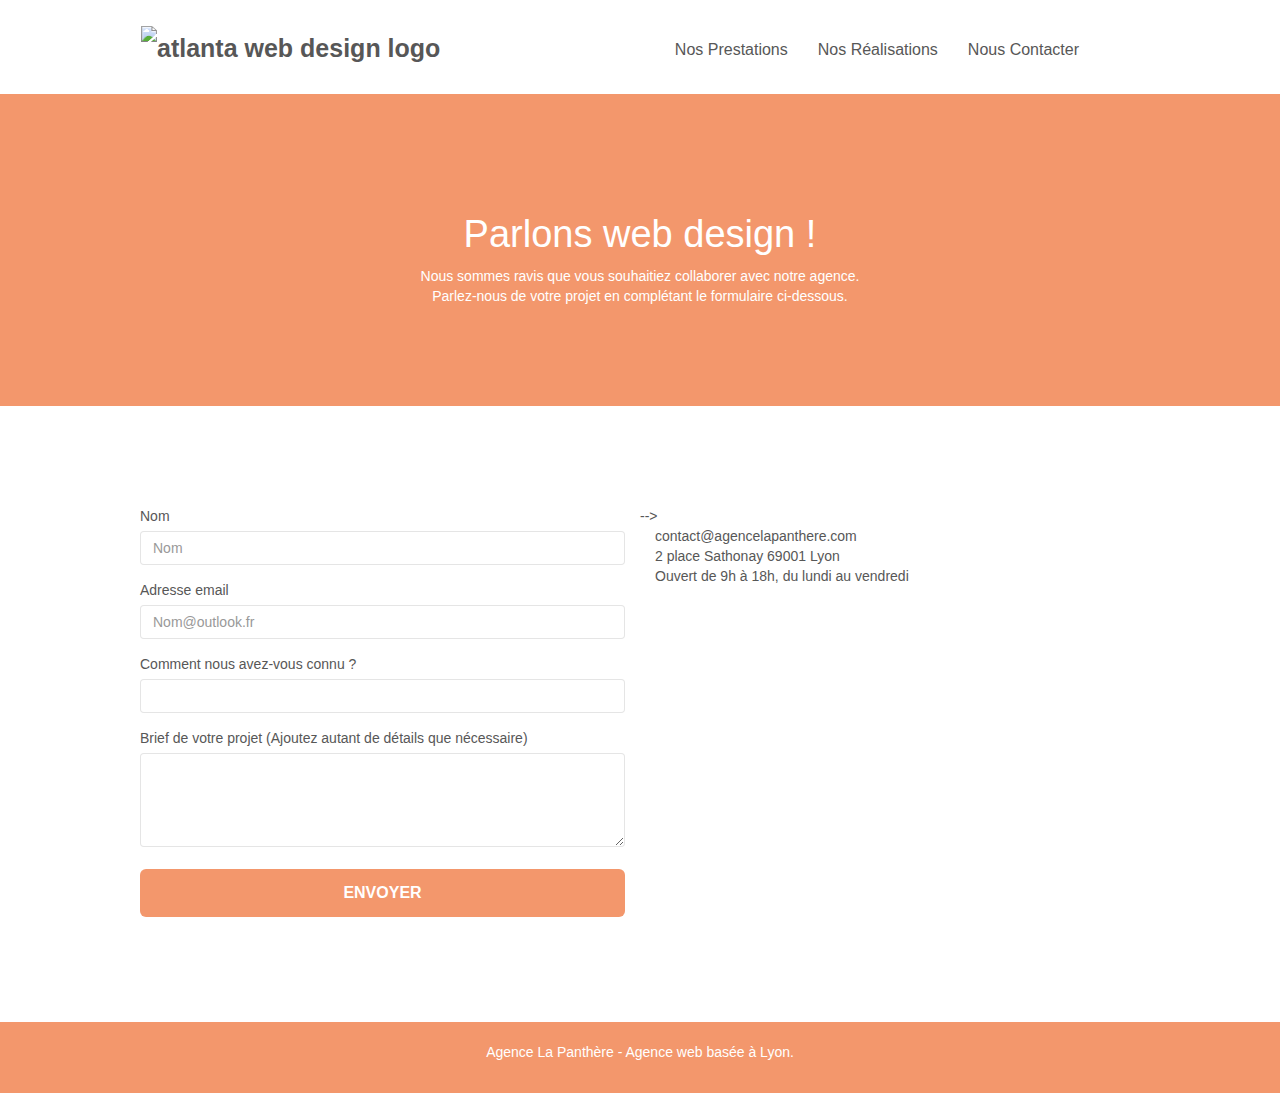
==== Contact_La_Panthere.html @ c795269b "Creation du site LA Panthere modifié" ====
<!doctype html>
<html lang="Default">
<head>
    <meta charset="utf-8">
    <meta name="keywords" content="">
	<meta name="description" content="Contact Notre agence de communication située à LYON (69) spécialiste dans la création et la refonte de site internet . ">
    <meta name="viewport" content="width=device-width, initial-scale=1.0, viewport-fit=cover">
    <link rel="shortcut icon" type="image/png" href="img/favicon.jpg">
    
	<link rel="stylesheet" type="text/css" href="./css/bootstrap.css">
	<link rel="stylesheet" type="text/css" href="./css/style.css">
	<link rel="stylesheet" type="text/css" href="./css/font-awesome.min.css">
	<link rel="stylesheet" type="text/css" href="./css/et-line.min.css">
	   
	<script src="./js/jquery-2.1.0.js"></script>
	<script src="./js/bootstrap.js"></script>
	<script src="./js/blocs.js"></script>
	<script src="./js/jqBootstrapValidation.js"></script>
	<script src="./js/formHandler.js"></script>
    <title>Contact Agence La PANTERE</title>

    
<!-- Analytics -->
<script>(function(w,d,s,l,i){w[l]=w[l]||[];w[l].push({'gtm.start':
	new Date().getTime(),event:'gtm.js'});var f=d.getElementsByTagName(s)[0],
	j=d.createElement(s),dl=l!='dataLayer'?'&l='+l:'';j.async=true;j.src=
	'https://www.googletagmanager.com/gtm.js?id='+i+dl;f.parentNode.insertBefore(j,f);
	})(window,document,'script','dataLayer','GTM-XXXXXX');</script>
	<!-- End Google Tag Manager -->
<!-- Analytics END -->
    
</head>
<body>
<!-- Principal conteneur -->
<div class="page-container">
    
<!-- bloc-0 -->
<HEADER>
<div class="bloc bgc-white l-bloc " id="bloc-0">
	<div class="container bloc-sm">
		<nav class="navbar row">
			<div role="banner" aria-level="Logo agence La PANTHERE" class="navbar-header">
				<a class="navbar-brand" href="index.html"><img src="img/agence-la-panthere-monochrome.svg" alt="atlanta web design logo" height="40" /></a>
				<button id="nav-toggle" type="button" class="ui-navbar-toggle navbar-toggle" data-toggle="collapse" data-target=".navbar-1">
					<span class="sr-only">Toggle navigation</span><span class="icon-bar"></span><span class="icon-bar"></span><span class="icon-bar"></span>
				</button>
			</div>
			<div class="collapse navbar-collapse navbar-1 special-dropdown-nav">
				<ul class="site-navigation nav navbar-nav">
					<li>
						<a href="index.html#Prestation">Nos Prestations</a>
						 
					</li>
					<li>
						<a href="index.html#Réalisation">Nos Réalisations</a>
					</li>
					<li>
						<a href="Contact_La_Panthere.html">Nous Contacter</a>
					</li>
					 
				</ul>
			</div>
		</nav>
	</div>
</div>
</HEADER>
<!-- bloc-0 END -->

<!-- bloc-6 -->
<div class="bloc bg-dots-bg bg-repeat bgc-atomic-tangerine d-bloc bloc-bg-texture texture-paper" id="bloc-6">
	<div class="container bloc-lg">
		<div class="row">
			<div class="col-sm-12">
				<h1 class="text-center hero-bloc-text ltc-white">
					Parlons web design !
				</h1>
				<p class="text-center mg-lg ltc-white tight-width-whitespace">
					Nous sommes ravis que vous souhaitiez collaborer avec notre agence.<br>
					Parlez-nous de votre projet en complétant le formulaire ci-dessous.
				</p>
			</div>
		</div>
	</div>
</div>
<!-- bloc-6 END -->

<!-- bloc-7 -->
<div class="bloc bgc-white l-bloc" id="bloc-7">
	<div class="container bloc-lg">
		 <div class="row"> 
			 
			<div class="col-sm-6">
				<form id="form_1" novalidate success-msg="Your message has been sent." fail-msg="Sorry it seems that our mail server is not responding, Sorry for the inconvenience!">
					<div class="form-group">
						<label>
							Nom
						</label>
						<input id="name" class="form-control" placeholder="Nom" required />
					</div>
					<div class="form-group">
						<label>
							Adresse email
						</label>
						<input id="email" class="form-control" type="email" placeholder="Nom@outlook.fr" required />
					</div>
					<div class="form-group">
						<label>
							Comment nous avez-vous connu ?
						</label>
						<input class="form-control" type="email" required id="input_504" />
					</div>
					<div class="form-group">
						<label>
							Brief de votre projet (Ajoutez autant de détails que nécessaire)<br>
						</label><textarea id="message" class="form-control" rows="4" cols="50" required></textarea>
					</div> 
					<button class="bloc-button btn btn-lg btn-block cta-hero btn-atomic-tangerine" type="submit">
						Envoyer
					</button>
				</form>
			</div>
			<a role="link" aria-label="Map" href="https://www.google.fr/maps/place/2+Pl.+Sathonay,+69001+Lyon/@45.7695241,4.8279786,17z/data=!3m1!4b1!4m5!3m4!1s0x47f4eb020f3664e9:0x13e3d71752922c1f!8m2!3d45.7695241!4d4.8301673"> -->
			<div id="Contact"class="col-sm-6">
				
				
					contact@agencelapanthere.com<br>2 place Sathonay 69001 Lyon<br>Ouvert de 9h à 18h, du lundi au vendredi<br>
				</a>
			</div>
		</div>
	</div>
</div>
<!-- bloc-7 END -->

<!-- ScrollToTop Button -->
<a class="bloc-button btn btn-d scrollToTop" onclick="scrollToTarget('1')"><span class="fa fa-chevron-up"></span></a>
<!-- ScrollToTop Button END-->


<!-- Footer - bloc-8 -->
<div class="bloc bgc-atomic-tangerine d-bloc" id="bloc-8">
	<div class="container bloc-sm">
		<div class="row">
			<div class="col-sm-12">
				<p class="text-center white">
					Agence La Panthère - Agence web basée à Lyon.<br>
				</p>
				<div class="row row-no-gutters social">
					<div class="col-sm-3">
						<div class="text-center">
							<a role="link" aria-label="lien vers twitter" class="social" href="https://twitter.com/?lang=fr"><span class="fa fa-twitter icon-md"></span></a>
						</div>
					</div>
					<div class="col-sm-3">
						<div class="text-center">
							<a role="link" aria-label="lien vers facebook" class="social" href="https://fr-fr.facebook.com/"><span class="fa fa-facebook icon-md"></span></a>
						</div>
					</div>
					<div class="col-sm-3">
						<div class="text-center">
							<a role="link" aria-label="lien vers dribbble" class="social" href="https://dribbble.com/"><span class="fa fa-dribbble icon-md"></span></a>
						</div>
					</div>
					<div class="col-sm-3">
						<div class="text-center">
							<a role="link"aria-label="lien vers instagram" class="social" href="https://www.instagram.com/?hl=fr"><span class="fa fa-instagram icon-md"></span></a>
						</div>
					</div>
				</div>
			</div>
		</div>
	</div>
</div>
<!-- Footer - bloc-8 END -->

</div>
<!-- Principal conteneur END -->
    

</body>
</html>
---- css/style.css ----
body {
    margin: 0;
    padding: 0;
    background: #FFF;
    overflow-x: hidden;
    -webkit-font-smoothing: antialiased;
    -moz-osx-font-smoothing: grayscale;
}
 
a:focus-visible {
    /* Dessiner un contour pour les navigateurs qui
       prennent en charge :focus-visible lorsque la
       navigation est au clavier */
    outline: 4px solid rgb(152, 115, 240);
    background: transparent;
  }
  a .text-center:focus-visible {
    /* Dessiner un contour pour les navigateurs qui
       prennent en charge :focus-visible lorsque la
       navigation est au clavier */

    outline: 4px solid rgb(152, 115, 240);
    background: transparent;
  }
  .btn:focus-visible {
    /* Dessiner un contour pour les navigateurs qui
       prennent en charge :focus-visible lorsque la
       navigation est au clavier */
    outline: 4px solid rgb(250, 235, 29);
    background: #f3976c; 
  }





 a,
 

 
a:hover {
    text-decoration: none;
    cursor: pointer;
}

#page-loading-blocs-notifaction {
    position: fixed;
    top: 0;
    bottom: 0;
    width: 100%;
    z-index: 100000;
    background: #FFFFFF url("./img/pageload-spinner.gif") no-repeat center center;
}

.bloc {
    width: 100%;
    clear: both;
    background: 50% 50% no-repeat;
    padding: 0 50px;
    -webkit-background-size: cover;
    -moz-background-size: cover;
    -o-background-size: cover;
    background-size: cover;
    position: relative;
}

.bloc .container {
display:flex;

flex-direction: column;

    padding-left: 0;
    padding-right: 0;
}

.bloc-lg {
     
    padding: 100px 50px;
}

.bloc-md {
    padding: 50px;
}

.bloc-sm {
    padding: 20px 50px;
}

.bg-center,
.bg-l-edge,
.bg-r-edge,
.bg-t-edge,
.bg-b-edge,
.bg-tl-edge,
.bg-bl-edge,
.bg-tr-edge,
.bg-br-edge,
.bg-repeat {
    -webkit-background-size: auto!important;
    -moz-background-size: auto!important;
    -o-background-size: auto!important;
    background-size: auto!important;
}

.bg-repeat {
    background: repeat;
}

.bg-t-edge {
    background: top no-repeat;
}

.bloc-bg-texture::before {
    content: "";
    background-size: 2px 2px;
    position: absolute;
    top: 0;
    bottom: 0;
    left: 0;
    right: 0;
}

.texture-paper::before {
    background: url("./img/texture-paper.png");
    background-size: 280px 280px;
}

.b-parallax {
    background-attachment: fixed;
}

.d-bloc {
    color: rgba(255, 255, 255, .7);
}

.d-bloc button:hover {
    color: rgba(255, 255, 255, .9);
}

.d-bloc .icon-round,
.d-bloc .icon-square,
.d-bloc .icon-rounded,
.d-bloc .icon-semi-rounded-a,
.d-bloc .icon-semi-rounded-b {
    border-color: rgba(255, 255, 255, .9);
}

.d-bloc .divider-h span {
    border-color: rgba(255, 255, 255, .2);
}

.d-bloc .a-btn,
.d-bloc .navbar a,
.d-bloc .navbar-brand,
.d-bloc a .icon-sm,
.d-bloc a .icon-md,
.d-bloc a .icon-lg,
.d-bloc a .icon-xl,
.d-bloc h1 a,
.d-bloc h2 a,
.d-bloc h3 a,
.d-bloc h4 a,
.d-bloc h5 a,
.d-bloc h6 a,
.d-bloc p a {
    color: rgba(255, 255, 255, .6);
}

.d-bloc .a-btn:hover,
.d-bloc .navbar a:hover,
.d-bloc .navbar-brand:hover,
.d-bloc a:hover .icon-sm,
.d-bloc a:hover .icon-md,
.d-bloc a:hover .icon-lg,
.d-bloc a:hover .icon-xl,
.d-bloc h1 a:hover,
.d-bloc h2 a:hover,
.d-bloc h3 a:hover,
.d-bloc h4 a:hover,
.d-bloc h5 a:hover,
.d-bloc h6 a:hover,
.d-bloc p a:hover {
    color: rgba(255, 255, 255, 1);
}

.d-bloc .navbar-toggle .icon-bar {
    background: rgba(255, 255, 255, 1);
}

.d-bloc .btn-wire,
.d-bloc .btn-wire:hover {
    color: rgba(255, 255, 255, 1);
    border-color: rgba(255, 255, 255, 1);
}

.d-bloc .panel {
    color: rgba(0, 0, 0, .5);
}

.d-bloc .panel button:hover {
    color: rgba(0, 0, 0, .7);
}

.d-bloc .panel icon {
    border-color: rgba(0, 0, 0, .7);
}

.d-bloc .panel .divider-h span {
    border-color: rgba(0, 0, 0, .1);
}

.d-bloc .panel .a-btn {
    color: rgba(0, 0, 0, .6);
}

.d-bloc .panel .a-btn:hover {
    color: rgba(0, 0, 0, 1);
}

.d-bloc .panel .btn-wire,
.d-bloc .panel .btn-wire:hover {
    color: rgba(0, 0, 0, .7);
    border-color: rgba(0, 0, 0, .3);
}

.d-bloc .panel,
.l-bloc {

    color: rgba(0, 0, 0, .5);
}

.d-bloc .panel button:hover,
.l-bloc button:hover {
    color: rgba(0, 0, 0, .7);
}

.l-bloc .icon-round,
.l-bloc .icon-square,
.l-bloc .icon-rounded,
.l-bloc .icon-semi-rounded-a,
.l-bloc .icon-semi-rounded-b {
    border-color: rgba(0, 0, 0, .7);
}

.d-bloc .panel .divider-h span,
.l-bloc .divider-h span {
    border-color: rgba(0, 0, 0, .1);
}

.d-bloc .panel .a-btn,
.l-bloc .a-btn,
.l-bloc .navbar a,
.l-bloc .navbar-brand,
.l-bloc a .icon-sm,
.l-bloc a .icon-md,
.l-bloc a .icon-lg,
.l-bloc a .icon-xl,
.l-bloc h1 a,
.l-bloc h2 a,
.l-bloc h3 a,
.l-bloc h4 a,
.l-bloc h5 a,
.l-bloc h6 a,
.l-bloc p a {
    color: rgba(0, 0, 0, .6);
}

.d-bloc .panel .a-btn:hover,
.l-bloc .a-btn:hover,
.l-bloc .navbar a:hover,
.l-bloc .navbar-brand:hover,
.l-bloc a:hover .icon-sm,
.l-bloc a:hover .icon-md,
.l-bloc a:hover .icon-lg,
.l-bloc a:hover .icon-xl,
.l-bloc h1 a:hover,
.l-bloc h2 a:hover,
.l-bloc h3 a:hover,
.l-bloc h4 a:hover,
.l-bloc h5 a:hover,
.l-bloc h6 a:hover,
.l-bloc p a:hover {
    color: rgba(0, 0, 0, 1);
}

.l-bloc .navbar-toggle .icon-bar {
    color: rgba(0, 0, 0, .6);
}

.d-bloc .panel .btn-wire,
.d-bloc .panel .btn-wire:hover,
.l-bloc .btn-wire,
.l-bloc .btn-wire:hover {
    color: rgba(0, 0, 0, .7);
    border-color: rgba(0, 0, 0, .3);
}

.voffset {
    margin-top: 30px;
}

.voffset-lg {
    margin-top: 80px;
}

.row-no-gutters {
    margin-right: 0;
    margin-left: 0;
}

.row.row-no-gutters > [class^="col-"],
.row.row-no-gutters > [class*=" col-"] {
    padding-right: 0;
    padding-left: 0;
}

#bloc-1-hero h1 {
    font-size: 32px;
}

.navbar {
    margin-bottom: 0;
    z-index: 1;
}

.navbar-brand {
    height: auto;
    padding: 3px 15px;
    font-size: 25px;
    font-weight: normal;
    font-weight: 600;
    line-height: 44px;
}

.navbar-brand img {
    max-height: 200px;
    margin: 0 5px 0 0;
    display: inline;
}

.navbar-brand img[src$=svg] {
    min-width: 100px;
}

.nav-center .navbar-brand img {
    margin: 0;
}

.navbar .nav {
    padding-top: 2px;
    margin-right: -16px;
    margin-right: 40px;
    float: right;
    z-index: 1;
}

.nav > li {
    float: left;
    margin-top: 4px;
    font-size: 16px;
}

.navbar-nav .open .dropdown-menu > li > a {
    text-align: inherit;
}

.nav > li a:hover,
.nav > li a:focus {
    background: transparent;
}

.navbar-toggle {
    margin: 10px 10px 0 0;
    border: 0px;
}

.navbar-toggle:hover {
    background: transparent!important;
}

.navbar-toggle .icon-bar {
    background-color: rgba(0, 0, 0, .5);
    width: 26px;
}

.nav-invert .navbar .nav {
    float: left;
}

.nav-invert .navbar-header,
.nav-invert .navbar-brand {
    float: right;
    position: relative;
    z-index: 2;
}

@media (min-width: 768px) {
    .site-navigation {
        position: absolute;
        top: 50%;
        right: 20px;
        transform: translate(0, -50%);
        -webkit-transform: translateY(-50%);
    }
    .nav > li .dropdown-menu a,
    .nav > li .dropdown-menu a:hover {
        color: #484848;
    }
    .nav-invert .site-navigation {
        left: 0;
        right: 0;
    }
    .nav-center {
        text-align: center;
    }
    .nav-center .navbar-header {
        width: 100%;
    }
    .nav-center .navbar-header,
    .nav-center .navbar-brand,
    .nav-center .nav > li {
        float: none;
        display: inline-block;
    }
    .nav-center .site-navigation {
        position: relative;
        width: 100%;
        right: 0;
        margin-right: 0px;
        margin-top: 20px;
    }
    .nav-center.mini-nav .navbar-toggle {
        float: none;
        margin: 10px auto 0;
    }
}

.nav > li > .dropdown a {
    background: none!important;
    display: block;
    padding: 14px 15px;
}

nav .caret {
    margin: 0 5px;
}

.dropdown-menu .dropdown-menu {
    top: -8px;
    left: 100%;
}

.dropdown-menu .dropmenu-flow-right {
    top: 100%;
    left: 0;
    margin-left: -1px;
    border-top-left-radius: 0;
    border-top-right-radius: 0;
}

.dropdown-menu .dropdown span {
    border: 4px solid black;
    border-top-color: transparent;
    border-right-color: transparent;
    border-bottom-color: transparent;
    margin: 6px -5px 0 0!important;
    float: right;
}

.mg-md {
    margin-top: 10px;
    margin-bottom: 20px;
}

.mg-lg {
    margin-top: 10px;
    margin-bottom: 40px;
}

.btn {
    margin: 0 5px 5px 0;
}

.btn.pull-right {
    margin: 0 0 5px 5px;
}

.btn-d,
.btn-d:hover,
.btn-d:focus {
    color: #FFF;
    background: rgba(0, 0, 0, .3);
}

/*button {
    outline: none!important;
     
}*/


.btn-rd {
    border-radius: 40px;
}

.btn-clean {
    border: 1px solid rgba(0, 0, 0, .08);
    border-bottom-color: rgba(0, 0, 0, .1);
    text-shadow: 0 1px 0 rgba(0, 0, 1, .1);
    box-shadow: 0 1px 3px rgba(0, 0, 1, .25), inset 0 1px 0 0 rgba(255, 255, 255, .15);
}

.icon-md {
    font-size: 30px!important;
}

.icon-lg {
    font-size: 60px!important;
}

.sm-shadow {
    text-shadow: 0 1px 2px rgba(0, 0, 0, .3);
}

.panel-sq,
.panel-sq .panel-heading,
.panel-sq .panel-footer {
    border-radius: 0;
}

.panel-rd {
    border-radius: 30px;
}

.panel-rd .panel-heading {
    border-radius: 29px 29px 0 0;
}

.panel-rd .panel-footer {
    border-radius: 0 0 29px 29px;
}

.form-control {
    border-color: rgba(0, 0, 0, .1);
    box-shadow: none;
}

.scrollToTop {
    width: 40px;
    height: 40px;
    position: fixed;
    bottom: 20px;
    right: 20px;
    opacity: 0;
    z-index: 500;
    transition: all .3s ease-in-out;
}

.scrollToTop span {
    margin-top: 6px;
}

.showScrollTop {
    font-size: 14px;
    opacity: 1;
}

a[data-lightbox] {
    position: relative;
    display: block;
    text-align: center;
}

a[data-lightbox]:hover::before {
    content: "+";
    font-family: "HelveticaNeue-Light", "Helvetica Neue Light", "Helvetica Neue", Helvetica, Arial;
    font-size: 32px;
    width: 50px;
    height: 50px;
    margin-left: -25px;
    border-radius: 50%;
    background: rgba(0, 0, 0, .6);
    color: #FFF;
    font-weight: 100;
    z-index: 1;
    position: absolute;
    top: 50%;
    transform: translateY(-50%);
    -webkit-transform: translateY(-50%);
    user-select: contain;                      /* changement de code pour activer le focus*/
}

a[data-lightbox]:hover img {
    opacity: 0.6;
    -webkit-animation-fill-mode: none;
    animation-fill-mode: none;
}

#lightbox-modal {
    display: flex;
    align-items: center;
}

#lightbox-modal .modal-dialog {
    width: 90%;
    max-width: 900px;
    margin: 0 auto 0;
}

#lightbox-modal .modal-dialog img {
    max-height: 90vh;
    margin: 0 auto;
}

.lightbox-caption {
    padding: 20px;
    color: #FFF;
    background: rgba(0, 0, 0, .5);
    position: absolute;
    left: 15px;
    right: 15px;
    bottom: 5px;
}

.close-lightbox {
    color: #FFF;
    font-size: 30px;
    position: absolute;
    top: 20px;
    right: 20px;
    z-index: 20;
    background: rgba(0, 0, 0, .5);
    border: none;
    line-height: 30px;
    padding: 0 9px 5px;
    opacity: 0.3;
}

.close-lightbox:hover,
.next-lightbox:hover,
.prev-lightbox:hover {
    opacity: 1.0;
    color: #FFF;
}

.next-lightbox,
.prev-lightbox {
    font-size: 20px;
    color: rgba(255, 255, 255, .9);
    background: rgba(0, 0, 0, .5);
    transition: all .2s ease-in-out;
    position: absolute;
    top: 45%;
    z-index: 1;
    opacity: 0.4;
     
       
}
 
.prev-lightbox:focus-visible{ 
    outline: 4px solid rgb(245, 229, 8);
    background: transparent;
}
.next-lightbox:focus-visible{
 
    outline: 4px solid rgb(245, 229, 8);
    background: transparent;
}


.next-lightbox {
    padding: 6px 8px 1px 13px;
    right: 25px;
}

.prev-lightbox {
    padding: 6px 13px 1px 10px;
    left: 25px;
}

.snapshot-lb .modal-body {
    padding-bottom: 45px;
}
 



.snapshot-lb .lightbox-caption {
    padding: 0;
    color: rgba(0, 0, 0, .5);
    background: none;
}

h1,
h2,
h3,
h4,
h5,
h6,
p,
label,
.btn,
a {
    font-family: "helvetica";
    font-weight: 400;
    color: #575757!important;
}

.container {
    max-width: 1000px;
}

.hero-bloc-text {
    font-size: 38px;
}

.hero-bloc-text-sub {
    font-size: 36px;
}

.statement-bloc-text {
    line-height: 26px;
    font-style: italic;
    font-size: 20px;
    text-align: center;
    font-weight: lighter;
    max-width: 540px;
    margin: auto auto auto auto;
}

p {
    font-size: 14px;
}

.tight-width-whitespace {
    max-width: 600px;
    margin: auto auto auto auto;
}

.h1 {
    font-size: 20px;
    font-family: "Open Sans";
}

.cta-hero {
    margin-top: 22px;
    color: #FFFFFF!important;
    text-transform: uppercase;
    padding: 12px 28px 12px 28px;
    font-size: 16px;
    font-weight: 700;
}

.social {
    max-width: 400px;
    margin: auto auto auto auto;
}

h2 {
    font-size: 22px;
    line-height: 1.4em;
}

h3 {
    font-size: 15px;
    text-transform: uppercase;
    font-weight: 700;
    color: #333333!important;
}

.med-width-whitespace {
    max-width: 800px;
    margin: auto auto auto auto;
    box-shadow: 0px 0px 0px #000000;
}

h1 {
    color: #333333!important;
}

h4 {
    color: #33333350!important;
    font-weight: lighter;
}

.icons {
    margin-bottom: 14px;
    margin-top: 24px;
}

.white {
    color: #FFFFFF!important;
}

.portfolio-thumb {
    margin-bottom: 24px;
}

.portfolio-row {
    margin-bottom: 44px;
    margin-top: 50px;
}

.avatar {
    box-shadow: 0px 4px 9px rgba(0, 0, 0, 0.3);
}

.black-background {
    background-color: rgba(165, 147, 99, 0.7); /*ratio de 1.359*/ 
    background-color: rgba(62, 65,58, 0.7); /*ratio de 1.359*/ 
    padding: 40px 40px 40px 40px;
}

.bold-link {
    font-weight: 900;
    text-decoration: underline!important;
}

.bgc-white {
    background-color: #FFFFFF;
}

.bgc-dark-slate-blue {
    background-color: #364577;
}

.bgc-atomic-tangerine {
    background-color: #F3976C;
}

.tc-white {
     /*color: #F3976C!important;    ancienne version de couleur*/
    color: #FDBA8E!important;
}

.btn-atomic-tangerine {
    background: #F3976C;
    color: #FFFFFF!important;
}

.btn-atomic-tangerine:hover {
    background: #c27956!important;
    color: #FFFFFF!important;
}

.ltc-white {
    color: #FFFFFF!important;
}

.ltc-white:hover {
    color: #cccccc!important;
}

.ltc-atomic-tangerine {
    color: #F3976C!important;
}

.ltc-atomic-tangerine:hover {
    color: #c27956!important;
}

.icon-dark-slate-blue {
    color: #364577!important;
    border-color: #364577!important;
}

.bg-dots-bg {
    background-image: url("../font-awesome.css");
}

.bg-lines-h2-bg {
    background-image: url("../img/lines-h2-bg.png");
}

.bg-banniere {
    background-image: url("../img/agence-la-panthere.jpg");
}

.bg-presentation {
    background-image: url("../img/image-de-presentation.jpg");
}

@media (max-width: 1024px) {
    .bloc {
        padding-left: 20px;
        padding-right: 20px;
    }
    .bloc.full-width-bloc,
    .bloc-tile-2.full-width-bloc .container,
    .bloc-tile-3.full-width-bloc .container,
    .bloc-tile-4.full-width-bloc .container {
        padding-left: 0;
        padding-right: 0;
    }
}

@media (max-width: 992px) and (min-width: 768px) {
    .navbar .nav {
        max-width: 80%
    }
    .nav-center.navbar .nav {
        max-width: 100%
    }
}

@media only screen and (min-device-width: 768px) and (max-device-width: 1024px) and (orientation: landscape) {
    .b-parallax {
        background-attachment: scroll;
    }
}

@media only screen and (min-device-width: 1024px) and (max-device-width: 1366px) and (-webkit-min-device-pixel-ratio: 1.5) {
    .b-parallax {
        background-attachment: scroll;
    }
}

@media (max-width: 991px) {
    .container {
        width: 100%;
    }
    .b-parallax {
        background-attachment: scroll;
    }
    .page-container,
    #hero-bloc {
        overflow-x: hidden;
        position: relative;
    }
    .bloc {
        padding-left: constant(safe-area-inset-left);
        padding-right: constant(safe-area-inset-right);
    }
    .bloc-group,
    .bloc-group .bloc {
        display: block;
        width: 100%;
    }
    .bloc-fill-screen .fill-bloc-top-edge,
    .bloc-fill-screen .fill-bloc-bottom-edge {
        padding: 0 20px;
        padding-left: constant(safe-area-inset-left);
        padding-right: constant(safe-area-inset-right);
    }
}

@media (max-width: 767px) {
    .page-container {
        overflow-x: hidden;
        position: relative;
    }
    h1,
    h2,
    h3,
    h4,
    h5,
    h6,
    p,
    #disqus_thread {
        padding-left: 10px!important;
        padding-right: 10px!important;
    }
    .b-parallax {
        background-attachment: scroll;
    }
    .navbar .nav {
        padding-top: 0;
        border-top: 1px solid rgba(0, 0, 0, .2);
        float: none!important;
    }
    .navbar.row {
        margin-left: 0;
        margin-right: 0;
    }
    .site-navigation {
        position: inherit;
        transform: none;
        -webkit-transform: none;
        -ms-transform: none;
    }
    .nav > li {
        margin-top: 0;
        border-bottom: 1px solid rgba(0, 0, 0, .1);
        background: rgba(0, 0, 0, .05);
        text-align: left;
        padding-left: 15px;
        width: 100%;
    }
    .nav > li:hover {
        background: rgba(0, 0, 0, .08);
    }
    .dropdown .dropdown a .caret {
        float: none;
        margin: 5px 0 0 10px!important;
        border: 4px solid black;
        border-bottom-color: transparent;
        border-right-color: transparent;
        border-left-color: transparent;
    }
    #hero-bloc .navbar .nav {
        background: rgba(0, 0, 0, .8);
    }
    #hero-bloc .navbar .nav a {
        color: rgba(255, 255, 255, .6);
    }
    .hero {
        padding: 50px 0;
    }
    .hero-nav {
        left: -1px;
        right: -1px;
    }
    .navbar-collapse {
        padding: 0;
        overflow-x: hidden;
        -webkit-box-shadow: none;
        box-shadow: none;
    }
    .navbar-brand img {
        max-height: 40px;
        width: auto;
    }
    .nav-invert .navbar-header {
        float: none;
        width: 100%;
    }
    .nav-invert .navbar-toggle {
        float: left;
        margin-left: 10px;
    }
    .bloc {
        padding-left: 0;
        padding-right: 0;
    }
    .bloc-xxl,
    .bloc-xl,
    .bloc-lg {
        padding: 40px 0;
    }
    .bloc-sm,
    .bloc-md {
        padding-left: 0;
        padding-right: 0;
    }
    .bloc-tile-2 .container,
    .bloc-tile-3 .container,
    .bloc-tile-4 .container,
    .bloc-fill-screen .fill-bloc-top-edge,
    .bloc-fill-screen .fill-bloc-bottom-edge {
        padding-left: 0;
        padding-right: 0;
    }
    .a-block {
        padding: 0 10px;
    }
    .btn-dwn {
        display: none;
    }
    .voffset {
        margin-top: 5px;
    }
    .voffset-md {
        margin-top: 20px;
    }
    .voffset-lg {
        margin-top: 30px;
    }
    form {
        padding: 5px;
    }
    .close-lightbox {
        display: inline-block;
    }
    .blocsapp-device-iphone5 {
        background-size: 216px 425px;
        padding-top: 60px;
        width: 216px;
        height: 425px;
    }
    .blocsapp-device-iphone5 img {
        width: 180px;
        height: 320px;
    }
}

@media (max-width: 400px) {
    .bloc {
        padding-left: 0;
        padding-right: 0;
    }
}

@media (max-width: 767px) {
    .bloc-mob-center-text {
        text-align: center;
    }
}
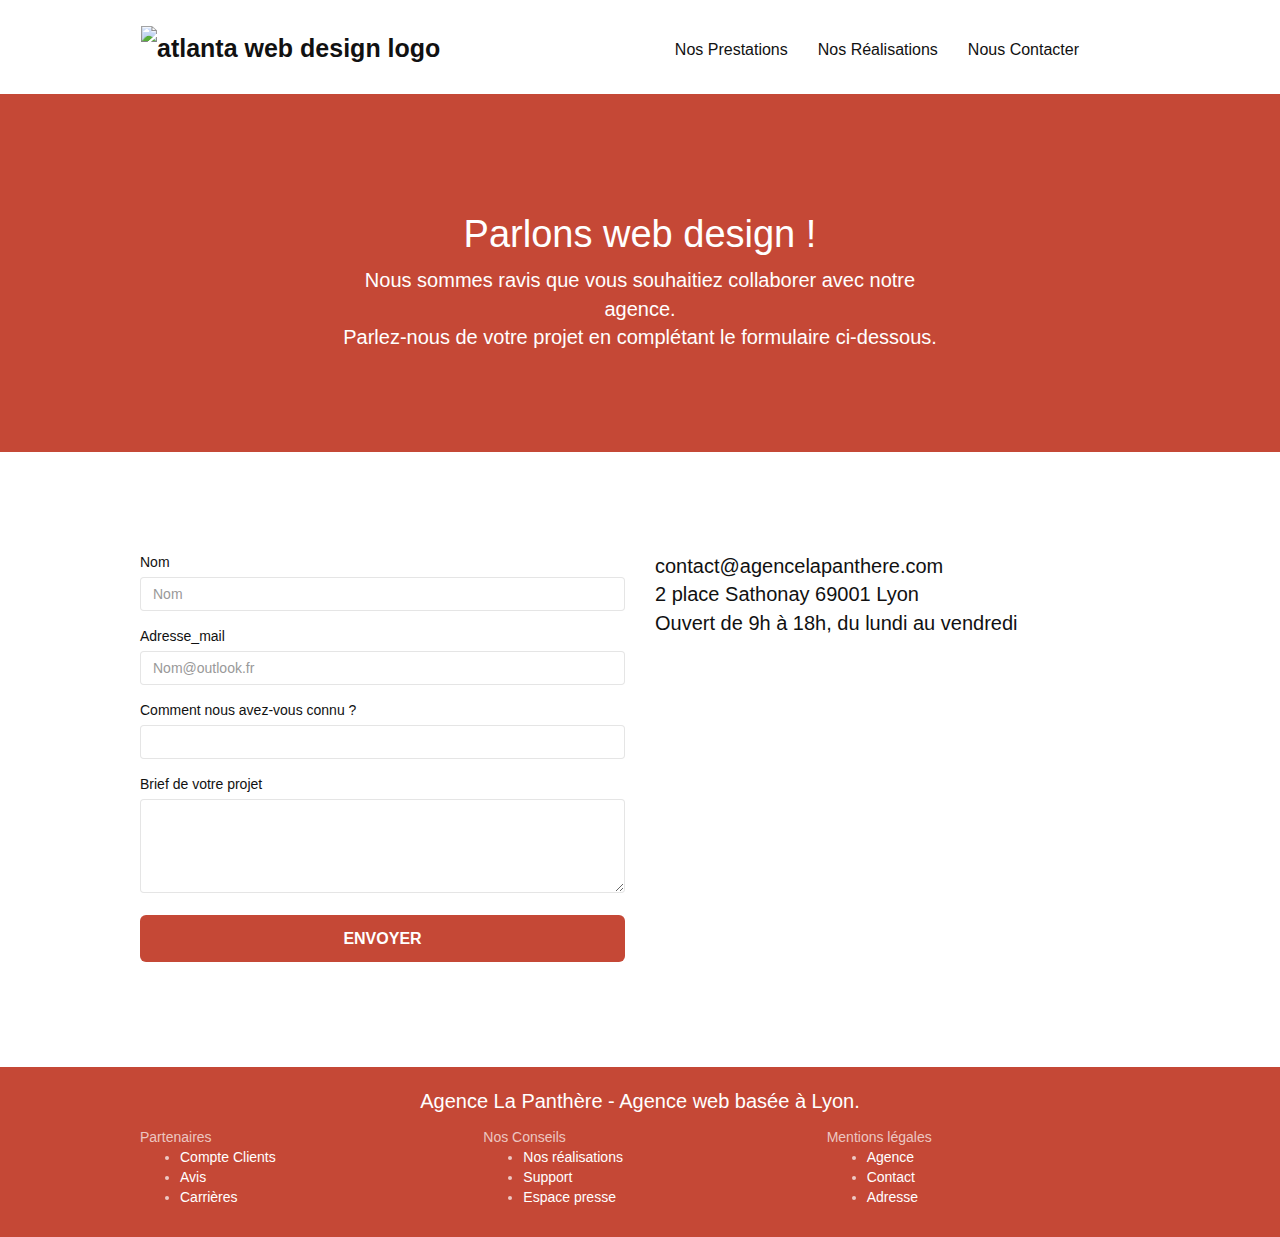
==== commit 48b4baca: "mise a jour" ====
--- a/Contact_La_Panthere.html
+++ b/Contact_La_Panthere.html
@@ -1,5 +1,5 @@
 <!doctype html>
-<html lang="Default">
+<html dir="ltr" lang="fr">
 <head>
     <meta charset="utf-8">
     <meta name="keywords" content="">
@@ -39,7 +39,7 @@
 <div class="bloc bgc-white l-bloc " id="bloc-0">
 	<div class="container bloc-sm">
 		<nav class="navbar row">
-			<div role="banner" aria-level="Logo agence La PANTHERE" class="navbar-header">
+			<div class="navbar-header">
 				<a class="navbar-brand" href="index.html"><img src="img/agence-la-panthere-monochrome.svg" alt="atlanta web design logo" height="40" /></a>
 				<button id="nav-toggle" type="button" class="ui-navbar-toggle navbar-toggle" data-toggle="collapse" data-target=".navbar-1">
 					<span class="sr-only">Toggle navigation</span><span class="icon-bar"></span><span class="icon-bar"></span><span class="icon-bar"></span>
@@ -90,42 +90,62 @@
 		 <div class="row"> 
 			 
 			<div class="col-sm-6">
-				<form id="form_1" novalidate success-msg="Your message has been sent." fail-msg="Sorry it seems that our mail server is not responding, Sorry for the inconvenience!">
-					<div class="form-group">
-						<label>
-							Nom
+				<form id="form_1" method="post" action="traitement.php">
+					<div class="form-group">
+						 
+						<label for="name">Nom</label>
+						<div class="tooltip tooltip.top" hidden role="tooltip">
+							<p>
+								 Veuillez Entrez votre nom
+							</p>
+						 </div>
+						<input type="text" name="name" id="name" class="form-control" placeholder="Nom" required />
+					</div>
+					<div class="form-group">
+						 
+						<label for="Email">Adresse_mail</label>
+						<div class="tooltip tooltip.top" hidden role="tooltip">
+							<p>
+								 Veuillez entrez votre adresse EMail ex: nom.prenom@free.fr
+							</p>
+						 </div>
+						<input type="email" name="Email" id="Email" class="form-control"  placeholder="Nom@outlook.fr" required />
+					</div>
+					<div class="form-group">
+						 
+						<label for="Contact">Comment nous avez-vous connu ?</label>
+						<div class="tooltip tooltip.top" hidden role="tooltip">
+							<p>
+								 Réseaux Sociaux, Salon ...
+							</p>
+						 </div>
+						<input class="form-control" type="text" id="Contact" />
+					</div>
+					<div class="form-group">
+						<label for="message">
+							Brief de votre projet <br>
 						</label>
-						<input id="name" class="form-control" placeholder="Nom" required />
-					</div>
-					<div class="form-group">
-						<label>
-							Adresse email
-						</label>
-						<input id="email" class="form-control" type="email" placeholder="Nom@outlook.fr" required />
-					</div>
-					<div class="form-group">
-						<label>
-							Comment nous avez-vous connu ?
-						</label>
-						<input class="form-control" type="email" required id="input_504" />
-					</div>
-					<div class="form-group">
-						<label>
-							Brief de votre projet (Ajoutez autant de détails que nécessaire)<br>
-						</label><textarea id="message" class="form-control" rows="4" cols="50" required></textarea>
+						<div class="tooltip tooltip.top" hidden role="tooltip">
+							<p>
+								  (Ajoutez autant de détails que nécessaire)
+							</p>
+						 </div>
+
+
+						<textarea name="user_name" id="message" class="form-control" rows="4" cols="50" required></textarea>
 					</div> 
 					<button class="bloc-button btn btn-lg btn-block cta-hero btn-atomic-tangerine" type="submit">
 						Envoyer
 					</button>
 				</form>
 			</div>
-			<a role="link" aria-label="Map" href="https://www.google.fr/maps/place/2+Pl.+Sathonay,+69001+Lyon/@45.7695241,4.8279786,17z/data=!3m1!4b1!4m5!3m4!1s0x47f4eb020f3664e9:0x13e3d71752922c1f!8m2!3d45.7695241!4d4.8301673"> -->
-			<div id="Contact"class="col-sm-6">
-				
-				
-					contact@agencelapanthere.com<br>2 place Sathonay 69001 Lyon<br>Ouvert de 9h à 18h, du lundi au vendredi<br>
+			<section id="Contact_Agence">
+				<a  href="https://www.google.fr/maps/place/2+Pl.+Sathonay,+69001+Lyon/@45.7695241,4.8279786,17z/data=!3m1!4b1!4m5!3m4!1s0x47f4eb020f3664e9:0x13e3d71752922c1f!8m2!3d45.7695241!4d4.8301673">
+					<div class="col-sm-6">
+						<p>contact@agencelapanthere.com<br>2 place Sathonay 69001 Lyon<br>Ouvert de 9h à 18h, du lundi au vendredi<br></p>
+					</div>
 				</a>
-			</div>
+			</section>
 		</div>
 	</div>
 </div>
@@ -137,39 +157,72 @@
 
 
 <!-- Footer - bloc-8 -->
-<div class="bloc bgc-atomic-tangerine d-bloc" id="bloc-8">
-	<div class="container bloc-sm">
-		<div class="row">
-			<div class="col-sm-12">
-				<p class="text-center white">
-					Agence La Panthère - Agence web basée à Lyon.<br>
-				</p>
-				<div class="row row-no-gutters social">
-					<div class="col-sm-3">
-						<div class="text-center">
-							<a role="link" aria-label="lien vers twitter" class="social" href="https://twitter.com/?lang=fr"><span class="fa fa-twitter icon-md"></span></a>
-						</div>
-					</div>
-					<div class="col-sm-3">
-						<div class="text-center">
-							<a role="link" aria-label="lien vers facebook" class="social" href="https://fr-fr.facebook.com/"><span class="fa fa-facebook icon-md"></span></a>
-						</div>
-					</div>
-					<div class="col-sm-3">
-						<div class="text-center">
-							<a role="link" aria-label="lien vers dribbble" class="social" href="https://dribbble.com/"><span class="fa fa-dribbble icon-md"></span></a>
-						</div>
-					</div>
-					<div class="col-sm-3">
-						<div class="text-center">
-							<a role="link"aria-label="lien vers instagram" class="social" href="https://www.instagram.com/?hl=fr"><span class="fa fa-instagram icon-md"></span></a>
+<footer>
+
+	<div class="bloc bgc-atomic-tangerine d-bloc" id="bloc-8">
+		<div class="container bloc-sm">
+			<div class="row">
+				<div class="col-sm-12">
+					<p class="text-center white">
+						Agence La Panthère - Agence web basée à Lyon.<br>
+					</p>
+					<div class="row row-no-gutters social">
+						<div class="col-sm-3">
+							<div class="text-center">
+								<a role="link" aria-label="lien vers twitter" class="social" href="https://twitter.com/?lang=fr"><span class="fa fa-twitter icon-md"></span></a>
+							</div>
+						</div>
+						<div class="col-sm-3">
+							<div class="text-center">
+								<a role="link" aria-label="lien vers facebook" class="social" href="https://fr-fr.facebook.com/"><span class="fa fa-facebook icon-md"></span></a>
+							</div>
+						</div>
+						<div class="col-sm-3">
+							<div class="text-center">
+								<a role="link" aria-label="lien vers dribbble" class="social" href="https://dribbble.com/"><span class="fa fa-dribbble icon-md"></span></a>
+							</div>
+						</div>
+						<div class="col-sm-3">
+							<div class="text-center">
+								<a role="link" aria-label="lien vers instagram" class="social" href="https://www.instagram.com/?hl=fr"><span class="fa fa-instagram icon-md"></span></a>
+							</div>
+						</div>
+					</div>	 
+					<div class="row">
+						<div class="col-sm-4">
+							Partenaires
+								<ul>
+									<li><a role="link" href="">Compte Clients</a></li>
+									<li><a role="link" href="">Avis</a></li>
+									<li><a role="link" href="">Carrières</a></li>
+									 
+								</ul>		
+						</div>
+						<div class="col-sm-4">
+							Nos Conseils
+							<ul>
+								<li><a role="link" href="#Réalisation">Nos réalisations</a></li>
+								<li><a role="link" href=" ">Support</a></li>
+								<li><a role="link" href=" ">Espace presse</a></li>
+								 
+							</ul>
+						</div>
+						<div class="col-sm-4">
+							Mentions légales
+							<ul>
+								<li><a role="link" href="Contact_La_Panthere.html#Contact">Agence</a></li>
+								<li><a role="link" href="Contact_La_Panthere.html#Contact">Contact</a></li>
+								<li><a role="link" href="Contact_La_Panthere.html#Contact">Adresse</a></li>
+								 
+								 
+							</ul>
 						</div>
 					</div>
 				</div>
 			</div>
 		</div>
 	</div>
-</div>
+</footer>
 <!-- Footer - bloc-8 END -->
 
 </div>
--- a/css/style.css
+++ b/css/style.css
@@ -29,13 +29,6 @@
     outline: 4px solid rgb(250, 235, 29);
     background: #f3976c; 
   }
-
-
-
-
-
- a,
- 
 
  
 a:hover {
@@ -146,7 +139,7 @@
 }
 
 .d-bloc .divider-h span {
-    border-color: rgba(255, 255, 255, .2);
+    border-color:  rgba(255, 255, 255, .2); 
 }
 
 .d-bloc .a-btn,
@@ -333,7 +326,7 @@
 }
 
 .navbar-brand img {
-    max-height: 200px;
+    max-height: 300px;
     margin: 0 5px 0 0;
     display: inline;
 }
@@ -702,9 +695,15 @@
 a {
     font-family: "helvetica";
     font-weight: 400;
-    color: #575757!important;
-}
-
+     
+     color: #111111!important;
+}
+
+footer a{
+    color: #ffffff!important;
+}
+
+ 
 .container {
     max-width: 1000px;
 }
@@ -728,7 +727,7 @@
 }
 
 p {
-    font-size: 14px;
+    font-size: 20px; /*14px;*/
 }
 
 .tight-width-whitespace {
@@ -777,7 +776,7 @@
     color: #333333!important;
 }
 
-h4 {
+.light_font {
     color: #33333350!important;
     font-weight: lighter;
 }
@@ -824,7 +823,9 @@
 }
 
 .bgc-atomic-tangerine {
-    background-color: #F3976C;
+    background-color: #F3976C ;
+    background-color: #C16A42 ;
+    background:#C54836;
 }
 
 .tc-white {
@@ -833,7 +834,10 @@
 }
 
 .btn-atomic-tangerine {
-    background: #F3976C;
+     /*background: #F3976C; 
+     background: #DA784B;
+     background: #C57321; */
+     background:#C54836;
     color: #FFFFFF!important;
 }
 
@@ -873,6 +877,7 @@
 
 .bg-banniere {
     background-image: url("../img/agence-la-panthere.jpg");
+     
 }
 
 .bg-presentation {
@@ -1093,4 +1098,16 @@
     .bloc-mob-center-text {
         text-align: center;
     }
+}
+ 
+.form-group:hover .tooltip{
+    display: inline-block;
+    opacity: 0.5;
+    padding-left:10px; 
+    
+    color:#C54836;
+      
+}
+.form-group p{
+    font-size: 15px;
 }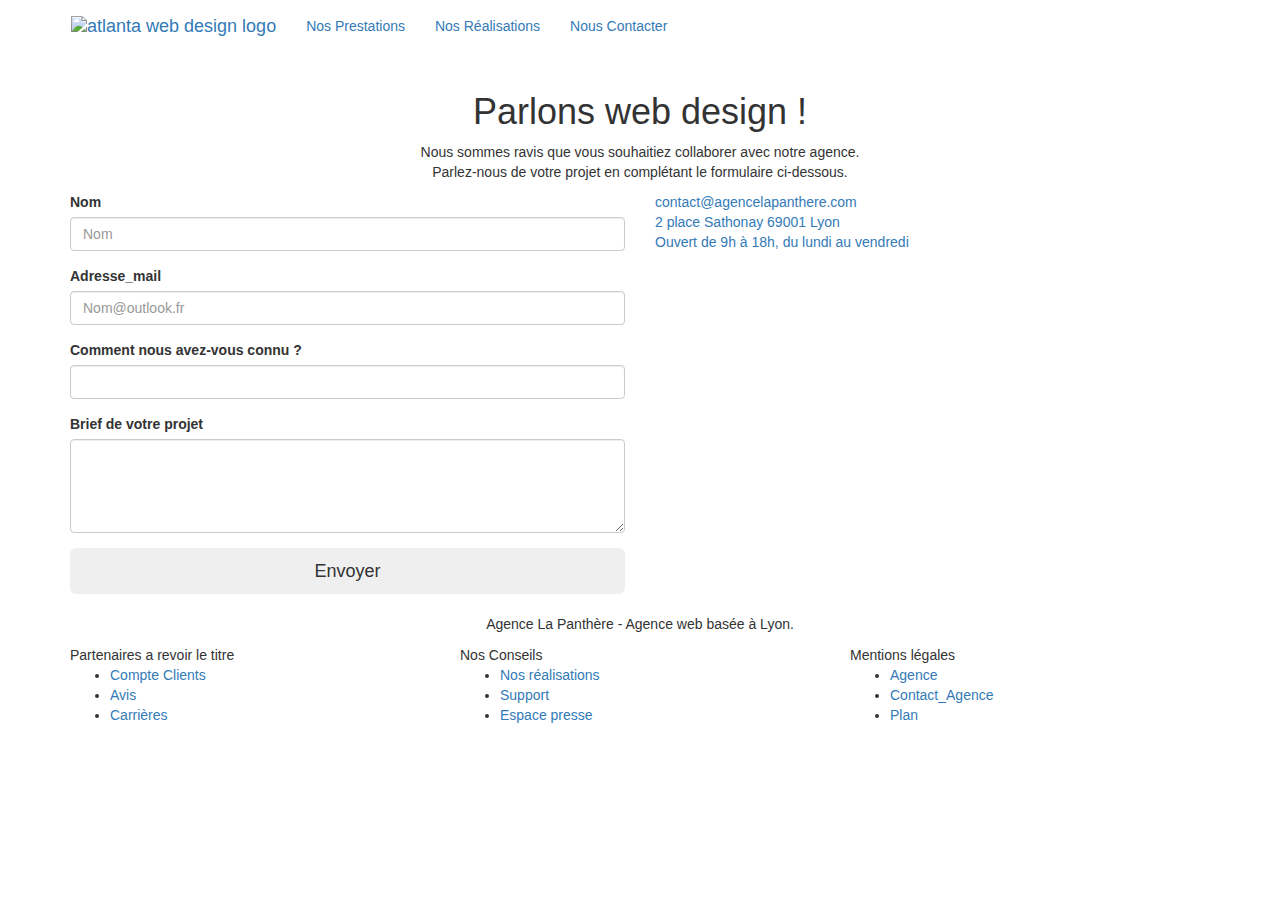
==== commit e4bfe384: "Correctif W3C" ====
--- a/Contact_La_Panthere.html
+++ b/Contact_La_Panthere.html
@@ -1,233 +1,325 @@
-<!doctype html>
+<!DOCTYPE html>
 <html dir="ltr" lang="fr">
-<head>
-    <meta charset="utf-8">
-    <meta name="keywords" content="">
-	<meta name="description" content="Contact Notre agence de communication située à LYON (69) spécialiste dans la création et la refonte de site internet . ">
-    <meta name="viewport" content="width=device-width, initial-scale=1.0, viewport-fit=cover">
-    <link rel="shortcut icon" type="image/png" href="img/favicon.jpg">
-    
-	<link rel="stylesheet" type="text/css" href="./css/bootstrap.css">
-	<link rel="stylesheet" type="text/css" href="./css/style.css">
-	<link rel="stylesheet" type="text/css" href="./css/font-awesome.min.css">
-	<link rel="stylesheet" type="text/css" href="./css/et-line.min.css">
-	   
-	<script src="./js/jquery-2.1.0.js"></script>
-	<script src="./js/bootstrap.js"></script>
-	<script src="./js/blocs.js"></script>
-	<script src="./js/jqBootstrapValidation.js"></script>
-	<script src="./js/formHandler.js"></script>
+  <head>
+    <meta charset="utf-8" />
+    <meta name="keywords" content="" />
+    <meta
+      name="description"
+      content="Contact Notre agence de communication située à LYON (69) spécialiste dans la création et la refonte de site internet . "
+    />
+    <meta
+      name="viewport"
+      content="width=device-width, initial-scale=1.0, viewport-fit=cover"
+    />
+    <link rel="shortcut icon" type="image/png" href="img/favicon.jpg" />
+
+    <link rel="stylesheet" type="text/css" href="./css/bootstrap.min.css" />
+    <link rel="stylesheet" type="text/css" href="./css/style.min.css" />
+    <link rel="stylesheet" type="text/css" href="./css/font-awesome.min.css" />
+    <link rel="stylesheet" type="text/css" href="./css/et-line.min.css" />
+
+    <script src="./js/jquery-2.1.0.js" defer></script>
+    <script src="./js/bootstrap.js" defer></script>
+    <script src="./js/blocs.js" defer></script>
+    <script src="./js/jqBootstrapValidation.js" defer></script>
+    <script src="./js/formHandler.js" defer></script>
+
+    <meta name="robots" content="index, follow" />
+    <!-- pour un suivi par google-->
+
     <title>Contact Agence La PANTERE</title>
-
-    
-<!-- Analytics -->
-<script>(function(w,d,s,l,i){w[l]=w[l]||[];w[l].push({'gtm.start':
-	new Date().getTime(),event:'gtm.js'});var f=d.getElementsByTagName(s)[0],
-	j=d.createElement(s),dl=l!='dataLayer'?'&l='+l:'';j.async=true;j.src=
-	'https://www.googletagmanager.com/gtm.js?id='+i+dl;f.parentNode.insertBefore(j,f);
-	})(window,document,'script','dataLayer','GTM-XXXXXX');</script>
-	<!-- End Google Tag Manager -->
-<!-- Analytics END -->
-    
-</head>
-<body>
-<!-- Principal conteneur -->
-<div class="page-container">
-    
-<!-- bloc-0 -->
-<HEADER>
-<div class="bloc bgc-white l-bloc " id="bloc-0">
-	<div class="container bloc-sm">
-		<nav class="navbar row">
-			<div class="navbar-header">
-				<a class="navbar-brand" href="index.html"><img src="img/agence-la-panthere-monochrome.svg" alt="atlanta web design logo" height="40" /></a>
-				<button id="nav-toggle" type="button" class="ui-navbar-toggle navbar-toggle" data-toggle="collapse" data-target=".navbar-1">
-					<span class="sr-only">Toggle navigation</span><span class="icon-bar"></span><span class="icon-bar"></span><span class="icon-bar"></span>
-				</button>
-			</div>
-			<div class="collapse navbar-collapse navbar-1 special-dropdown-nav">
-				<ul class="site-navigation nav navbar-nav">
-					<li>
-						<a href="index.html#Prestation">Nos Prestations</a>
-						 
-					</li>
-					<li>
-						<a href="index.html#Réalisation">Nos Réalisations</a>
-					</li>
-					<li>
-						<a href="Contact_La_Panthere.html">Nous Contacter</a>
-					</li>
-					 
-				</ul>
-			</div>
-		</nav>
-	</div>
-</div>
-</HEADER>
-<!-- bloc-0 END -->
-
-<!-- bloc-6 -->
-<div class="bloc bg-dots-bg bg-repeat bgc-atomic-tangerine d-bloc bloc-bg-texture texture-paper" id="bloc-6">
-	<div class="container bloc-lg">
-		<div class="row">
-			<div class="col-sm-12">
-				<h1 class="text-center hero-bloc-text ltc-white">
-					Parlons web design !
-				</h1>
-				<p class="text-center mg-lg ltc-white tight-width-whitespace">
-					Nous sommes ravis que vous souhaitiez collaborer avec notre agence.<br>
-					Parlez-nous de votre projet en complétant le formulaire ci-dessous.
-				</p>
-			</div>
-		</div>
-	</div>
-</div>
-<!-- bloc-6 END -->
-
-<!-- bloc-7 -->
-<div class="bloc bgc-white l-bloc" id="bloc-7">
-	<div class="container bloc-lg">
-		 <div class="row"> 
-			 
-			<div class="col-sm-6">
-				<form id="form_1" method="post" action="traitement.php">
-					<div class="form-group">
-						 
-						<label for="name">Nom</label>
-						<div class="tooltip tooltip.top" hidden role="tooltip">
-							<p>
-								 Veuillez Entrez votre nom
-							</p>
-						 </div>
-						<input type="text" name="name" id="name" class="form-control" placeholder="Nom" required />
-					</div>
-					<div class="form-group">
-						 
-						<label for="Email">Adresse_mail</label>
-						<div class="tooltip tooltip.top" hidden role="tooltip">
-							<p>
-								 Veuillez entrez votre adresse EMail ex: nom.prenom@free.fr
-							</p>
-						 </div>
-						<input type="email" name="Email" id="Email" class="form-control"  placeholder="Nom@outlook.fr" required />
-					</div>
-					<div class="form-group">
-						 
-						<label for="Contact">Comment nous avez-vous connu ?</label>
-						<div class="tooltip tooltip.top" hidden role="tooltip">
-							<p>
-								 Réseaux Sociaux, Salon ...
-							</p>
-						 </div>
-						<input class="form-control" type="text" id="Contact" />
-					</div>
-					<div class="form-group">
-						<label for="message">
-							Brief de votre projet <br>
-						</label>
-						<div class="tooltip tooltip.top" hidden role="tooltip">
-							<p>
-								  (Ajoutez autant de détails que nécessaire)
-							</p>
-						 </div>
-
-
-						<textarea name="user_name" id="message" class="form-control" rows="4" cols="50" required></textarea>
-					</div> 
-					<button class="bloc-button btn btn-lg btn-block cta-hero btn-atomic-tangerine" type="submit">
-						Envoyer
-					</button>
-				</form>
-			</div>
-			<section id="Contact_Agence">
-				<a  href="https://www.google.fr/maps/place/2+Pl.+Sathonay,+69001+Lyon/@45.7695241,4.8279786,17z/data=!3m1!4b1!4m5!3m4!1s0x47f4eb020f3664e9:0x13e3d71752922c1f!8m2!3d45.7695241!4d4.8301673">
-					<div class="col-sm-6">
-						<p>contact@agencelapanthere.com<br>2 place Sathonay 69001 Lyon<br>Ouvert de 9h à 18h, du lundi au vendredi<br></p>
-					</div>
-				</a>
-			</section>
-		</div>
-	</div>
-</div>
-<!-- bloc-7 END -->
-
-<!-- ScrollToTop Button -->
-<a class="bloc-button btn btn-d scrollToTop" onclick="scrollToTarget('1')"><span class="fa fa-chevron-up"></span></a>
-<!-- ScrollToTop Button END-->
-
-
-<!-- Footer - bloc-8 -->
-<footer>
-
-	<div class="bloc bgc-atomic-tangerine d-bloc" id="bloc-8">
-		<div class="container bloc-sm">
-			<div class="row">
-				<div class="col-sm-12">
-					<p class="text-center white">
-						Agence La Panthère - Agence web basée à Lyon.<br>
-					</p>
-					<div class="row row-no-gutters social">
-						<div class="col-sm-3">
-							<div class="text-center">
-								<a role="link" aria-label="lien vers twitter" class="social" href="https://twitter.com/?lang=fr"><span class="fa fa-twitter icon-md"></span></a>
-							</div>
-						</div>
-						<div class="col-sm-3">
-							<div class="text-center">
-								<a role="link" aria-label="lien vers facebook" class="social" href="https://fr-fr.facebook.com/"><span class="fa fa-facebook icon-md"></span></a>
-							</div>
-						</div>
-						<div class="col-sm-3">
-							<div class="text-center">
-								<a role="link" aria-label="lien vers dribbble" class="social" href="https://dribbble.com/"><span class="fa fa-dribbble icon-md"></span></a>
-							</div>
-						</div>
-						<div class="col-sm-3">
-							<div class="text-center">
-								<a role="link" aria-label="lien vers instagram" class="social" href="https://www.instagram.com/?hl=fr"><span class="fa fa-instagram icon-md"></span></a>
-							</div>
-						</div>
-					</div>	 
-					<div class="row">
-						<div class="col-sm-4">
-							Partenaires
-								<ul>
-									<li><a role="link" href="">Compte Clients</a></li>
-									<li><a role="link" href="">Avis</a></li>
-									<li><a role="link" href="">Carrières</a></li>
-									 
-								</ul>		
-						</div>
-						<div class="col-sm-4">
-							Nos Conseils
-							<ul>
-								<li><a role="link" href="#Réalisation">Nos réalisations</a></li>
-								<li><a role="link" href=" ">Support</a></li>
-								<li><a role="link" href=" ">Espace presse</a></li>
-								 
-							</ul>
-						</div>
-						<div class="col-sm-4">
-							Mentions légales
-							<ul>
-								<li><a role="link" href="Contact_La_Panthere.html#Contact">Agence</a></li>
-								<li><a role="link" href="Contact_La_Panthere.html#Contact">Contact</a></li>
-								<li><a role="link" href="Contact_La_Panthere.html#Contact">Adresse</a></li>
-								 
-								 
-							</ul>
-						</div>
-					</div>
-				</div>
-			</div>
-		</div>
-	</div>
-</footer>
-<!-- Footer - bloc-8 END -->
-
-</div>
-<!-- Principal conteneur END -->
-    
-
-</body>
+    <!-- Analytics -->
+    <script>
+      (function (w, d, s, l, i) {
+        w[l] = w[l] || [];
+        w[l].push({ "gtm.start": new Date().getTime(), event: "gtm.js" });
+        var f = d.getElementsByTagName(s)[0],
+          j = d.createElement(s),
+          dl = l != "dataLayer" ? "&l=" + l : "";
+        j.async = true;
+        j.src = "https://www.googletagmanager.com/gtm.js?id=" + i + dl;
+        f.parentNode.insertBefore(j, f);
+      })(window, document, "script", "dataLayer", "GTM-XXXXXX");
+    </script>
+    <!-- End Google Tag Manager -->
+    <!-- Analytics END -->
+  </head>
+  <body>
+    <!-- Principal conteneur -->
+    <div class="page-container">
+      <!-- bloc-0 -->
+      <header>
+        <div class="bloc bgc-white l-bloc" id="bloc-0">
+          <div class="container bloc-sm">
+            <nav class="navbar row">
+              <div class="navbar-header">
+                <a class="navbar-brand" href="index.html"
+                  ><img
+                    src="img/agence-la-panthere-monochrome.svg"
+                    alt="atlanta web design logo"
+                    height="40"
+                /></a>
+                <button
+                  id="nav-toggle"
+                  type="button"
+                  class="ui-navbar-toggle navbar-toggle"
+                  data-toggle="collapse"
+                  data-target=".navbar-1"
+                >
+                  <span class="sr-only">Toggle navigation</span
+                  ><span class="icon-bar"></span><span class="icon-bar"></span
+                  ><span class="icon-bar"></span>
+                </button>
+              </div>
+              <div
+                class="collapse navbar-collapse navbar-1 special-dropdown-nav"
+              >
+                <ul class="site-navigation nav navbar-nav">
+                  <li>
+                    <a href="index.html#Prestation">Nos Prestations</a>
+                  </li>
+                  <li>
+                    <a href="index.html#Réalisation">Nos Réalisations</a>
+                  </li>
+                  <li>
+                    <a href="Contact_La_Panthere.html">Nous Contacter</a>
+                  </li>
+                </ul>
+              </div>
+            </nav>
+          </div>
+        </div>
+      </header>
+      <!-- bloc-0 END -->
+
+      <!-- bloc-6 -->
+      <div
+        class="bloc bg-dots-bg bg-repeat bgc-atomic-tangerine d-bloc bloc-bg-texture texture-paper"
+        id="bloc-6"
+      >
+        <div class="container bloc-lg">
+          <div class="row">
+            <div class="col-sm-12">
+              <h1 class="text-center hero-bloc-text ltc-white">
+                Parlons web design !
+              </h1>
+              <p class="text-center mg-lg ltc-white tight-width-whitespace">
+                Nous sommes ravis que vous souhaitiez collaborer avec notre
+                agence.<br />
+                Parlez-nous de votre projet en complétant le formulaire
+                ci-dessous.
+              </p>
+            </div>
+          </div>
+        </div>
+      </div>
+      <!-- bloc-6 END -->
+
+      <!-- bloc-7 -->
+      <div class="bloc bgc-white l-bloc" id="bloc-7">
+        <div class="container bloc-lg">
+          <div class="row">
+            <div class="col-sm-6">
+              <form id="form_1" method="post" action="traitement.php">
+                <div class="form-group">
+                  <label for="name">Nom</label>
+                  <div class="tooltip tooltip.top" hidden role="tooltip">
+                    <p>Veuillez Entrez votre nom</p>
+                  </div>
+                  <input
+                    type="text"
+                    name="name"
+                    id="name"
+                    class="form-control"
+                    placeholder="Nom"
+                    aria-required="true"
+                    required
+                  />
+                </div>
+                <div class="form-group">
+                  <label for="Email">Adresse_mail</label>
+                  <div class="tooltip tooltip.top" hidden role="tooltip">
+                    <p>
+                      Veuillez entrez votre adresse EMail ex: nom.prenom@free.fr
+                    </p>
+                  </div>
+                  <input
+                    type="email"
+                    name="Email"
+                    id="Email"
+                    class="form-control"
+                    placeholder="Nom@outlook.fr"
+                    aria-required="true"
+                    required
+                  />
+                </div>
+                <div class="form-group">
+                  <label for="Contact">Comment nous avez-vous connu ?</label>
+                  <div class="tooltip tooltip.top" hidden role="tooltip">
+                    <p>Réseaux Sociaux, Salon ...</p>
+                  </div>
+                  <input class="form-control" type="text" id="Contact" />
+                </div>
+                <div class="form-group">
+                  <label for="message"> Brief de votre projet <br /> </label>
+                  <div class="tooltip tooltip.top" hidden role="tooltip">
+                    <p>(Ajoutez autant de détails que nécessaire)</p>
+                  </div>
+
+                  <textarea
+                    name="user_name"
+                    id="message"
+                    class="form-control"
+                    rows="4"
+                    cols="50"
+                    required
+                  ></textarea>
+                </div>
+                <button
+                  class="bloc-button btn btn-lg btn-block cta-hero btn-atomic-tangerine"
+                  type="submit"
+                >
+                  Envoyer
+                </button>
+              </form>
+            </div>
+            <div id="Contact_Agence">
+              <a
+                href="https://www.google.fr/maps/place/2+Pl.+Sathonay,+69001+Lyon/@45.7695241,4.8279786,17z/data=!3m1!4b1!4m5!3m4!1s0x47f4eb020f3664e9:0x13e3d71752922c1f!8m2!3d45.7695241!4d4.8301673"
+              >
+                <div class="col-sm-6">
+                  <p>
+                    contact@agencelapanthere.com<br />2 place Sathonay 69001
+                    Lyon<br />Ouvert de 9h à 18h, du lundi au vendredi<br />
+                  </p>
+                </div>
+              </a>
+            </div>
+          </div>
+        </div>
+      </div>
+      <!-- bloc-7 END -->
+
+      <!-- ScrollToTop Button -->
+      <a class="bloc-button btn btn-d scrollToTop" onclick="scrollToTarget('1')"
+        ><span class="fa fa-chevron-up"></span
+      ></a>
+      <!-- ScrollToTop Button END-->
+
+      <!-- Footer - bloc-8 -->
+      <footer>
+        <div class="bloc bgc-atomic-tangerine d-bloc" id="bloc-8">
+          <div class="container bloc-sm">
+            <div class="row">
+              <div class="col-sm-12">
+                <p class="text-center white">
+                  Agence La Panthère - Agence web basée à Lyon.<br />
+                </p>
+                <div class="row row-no-gutters social">
+                  <div class="col-sm-3">
+                    <div class="text-center">
+                      <a
+                        title="lien vers twitter"
+                        class="social"
+                        href="https://twitter.com/?lang=fr"
+                        ><span class="fa fa-twitter icon-md"></span
+                      ></a>
+                    </div>
+                  </div>
+                  <div class="col-sm-3">
+                    <div class="text-center">
+                      <a
+                        title="lien vers facebook"
+                        class="social"
+                        href="https://fr-fr.facebook.com/"
+                      >
+                        <span class="fa fa-facebook icon-md"></span>
+                      </a>
+                    </div>
+                  </div>
+                  <div class="col-sm-3">
+                    <div class="text-center">
+                      <a
+                        title="lien vers dribbble"
+                        class="social"
+                        href="https://dribbble.com/"
+                      >
+                        <span class="fa fa-dribbble icon-md"></span>
+                      </a>
+                    </div>
+                  </div>
+                  <div class="col-sm-3">
+                    <div class="text-center">
+                      <a
+                        title="lien vers instagram"
+                        class="social"
+                        href="https://www.instagram.com/?hl=fr"
+                        ><span class="fa fa-instagram icon-md"></span
+                      ></a>
+                    </div>
+                  </div>
+                </div>
+                <div class="row">
+                  <div class="col-sm-4">
+                    Partenaires a revoir le titre
+                    <ul role="group">
+                      <li>
+                        <a title="Espace client" href="#">Compte Clients</a>
+                      </li>
+                      <li><a title="Avis client" href="#">Avis</a></li>
+                      <li><a title="Emploi" href="#">Carrières</a></li>
+                    </ul>
+                  </div>
+                  <div class="col-sm-4">
+                    Nos Conseils
+                    <ul role="group">
+                      <li>
+                        <a
+                          title="Réalisation de l'agence"
+                          href="index.html#Réalisation"
+                          >Nos réalisations</a
+                        >
+                      </li>
+                      <li>
+                        <a title="Notre service Support" href="#">Support</a>
+                      </li>
+                      <li>
+                        <a title="Article de presse" href="#">Espace presse</a>
+                      </li>
+                    </ul>
+                  </div>
+                  <div class="col-sm-4">
+                    Mentions légales
+                    <ul role="group">
+                      <li>
+                        <a
+                          title="Retour à la page d'acceuil"
+                          href="#Contact_Agence"
+                          >Agence</a
+                        >
+                      </li>
+                      <li>
+                        <a title="Adresse Courriel" href="#Contact_Agence"
+                          >Contact_Agence</a
+                        >
+                      </li>
+                      <li>
+                        <a
+                          title="Situation géographique"
+                          href="https://www.google.fr/maps/place/2+Pl.+Sathonay,+69001+Lyon/@45.7695241,4.8279786,17z/data=!3m1!4b1!4m5!3m4!1s0x47f4eb020f3664e9:0x13e3d71752922c1f!8m2!3d45.7695241!4d4.8301673"
+                          >Plan</a
+                        >
+                      </li>
+                    </ul>
+                  </div>
+                </div>
+              </div>
+            </div>
+          </div>
+        </div>
+      </footer>
+      <!-- Footer - bloc-8 END -->
+    </div>
+    <!-- Principal conteneur END -->
+  </body>
 </html>
